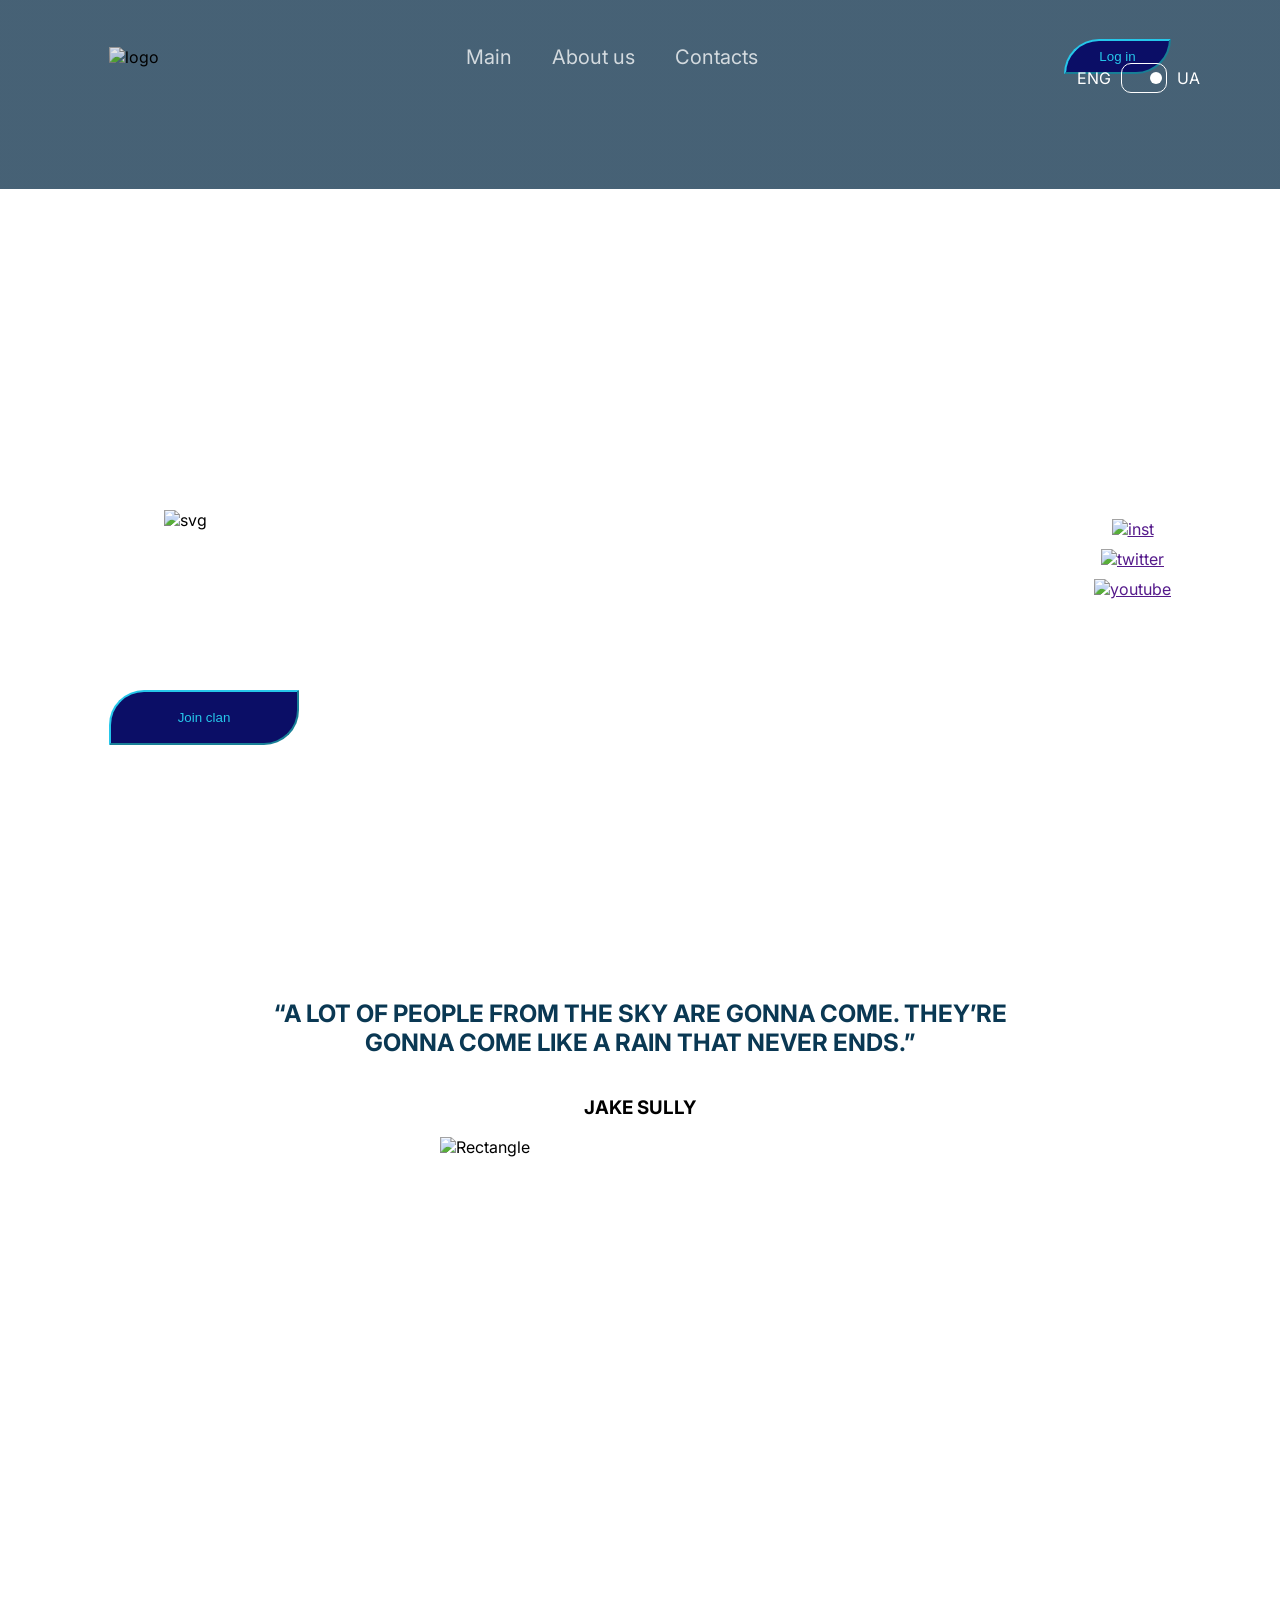
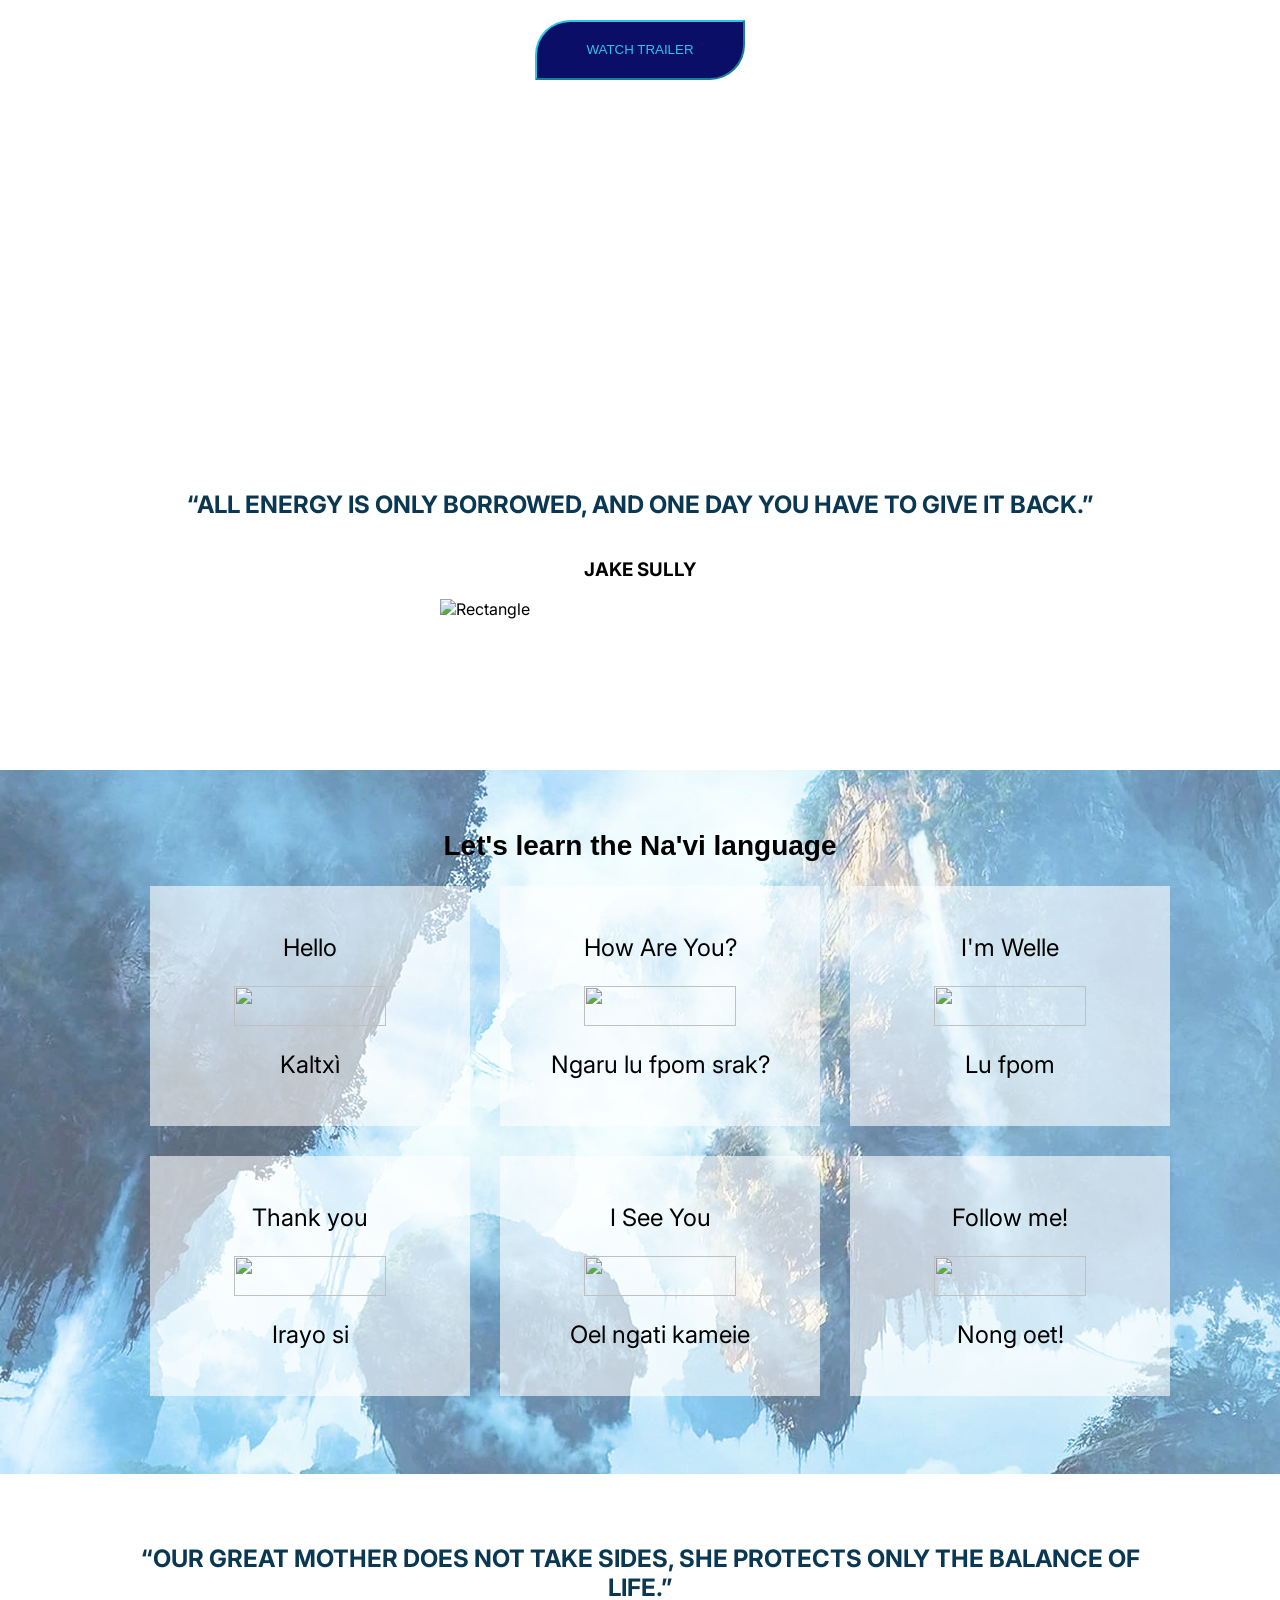
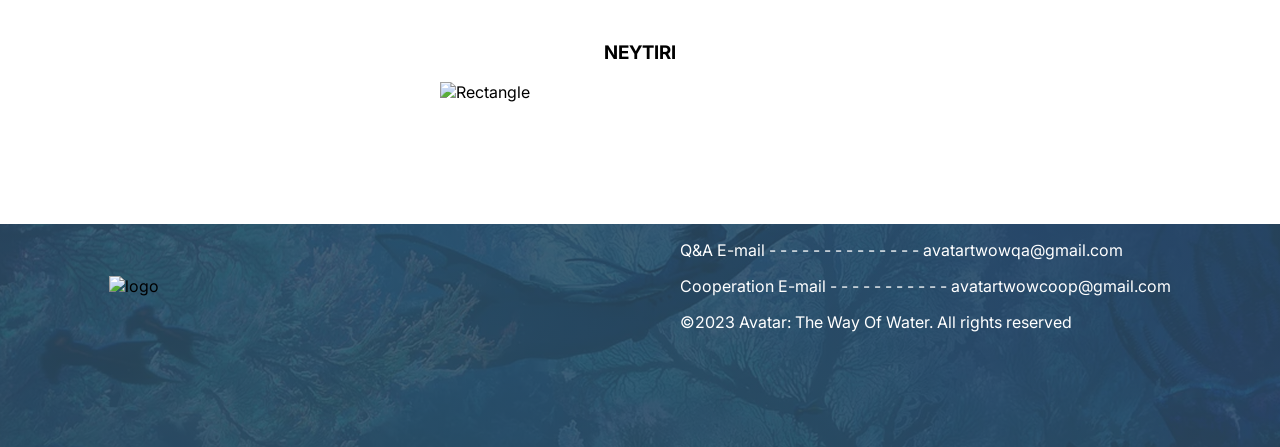
==== ENG.html @ 8735a87e "lol" ====
<!DOCTYPE html>
<html lang="en">
<head>
    <link rel="preconnect" href="https://fonts.googleapis.com">
    <link rel="preconnect" href="https://fonts.gstatic.com" crossorigin>
    <link href="https://fonts.googleapis.com/css2?family=Bilbo+Swash+Caps&family=Headland+One&family=Inter:ital,opsz,wght@0,14..32,100..900;1,14..32,100..900&family=Montserrat:ital,wght@0,100..900;1,100..900&family=Roboto+Slab:wght@100..900&display=swap" rel="stylesheet">
    <link rel="stylesheet" href="./css/modern-normalize.css">
    <link rel="stylesheet" href="./css/style.css">
    <meta charset="UTF-8">
    <meta name="viewport" content="width=device-width, initial-scale=1.0">
    <title>Avatar</title>
</head>
<body>
    <header>
        <section class="header">
        <div class="container">
        <img class="header-logo" src="./img/avatar-logo.png" alt="logo">
        <nav>
            <ul class="nav_list">
                <li class="nav_list_item"><a href="#"></a>Main</li>
                <li class="nav_list_item"><a href="#"></a>About us</li>
                <li class="nav_list_item"><a href="#"></a>Contacts</li>
            </ul>
        </nav>
        <button class="btn header_btn">Log in</button>
        </div>
        <div class="languae_switch">
            <a class="swith_a"  href=""><p>ENG</p></a>
            <div class="swith">
                <div class="swith_dot">

                </div>
            </div>
            <a class="swith_a" href="./index.html"><p>UA</p></a>
        </div>
        </section>
    </header>
    <main>
        <section class="hero">
            <div class="container">
                <div class="hero_content">
            <p class="hero_title">
                Oe perlltxe hu tsamsiyu! <br>
            Ngari hu Eywa salew tirea, <br>
            tokx 'ì'awn slu Na'viyä hapxì. <br>
            Säwem nìayoeng! <br>
            </p>

<img class="hero_img" src="./img/Rectangle.svg" alt="svg">

<p class="hero_title">
    I'm speaking with the warrior <br>
Your spirit goes with Eywa,  <br>
your body stays behind to  <br>
become part of the People. <br>
Fight with us! <br>
</p>

<button class="btn hero_btn">Join clan</button>
                </div>
<ul class="hero_socials">
<li class="hero_socials_item"><a href=""><img src="./img/inst.png" alt="inst"></a></li>
<li class="hero_socials_item"><a href=""><img src="./img/twitter.png" alt="twitter"></a></li>
<li class="hero_socials_item"><a href=""><img src="./img/youtube.png" alt="youtube"></a></li>
</ul>


</div>
        </section>

        <section class="quote">
            <div class="container">
                <div class="quote_text_img">

            <h2 class="quote_h2">
               “A LOT OF PEOPLE FROM THE SKY ARE GONNA COME. THEY’RE <br>
                GONNA COME LIKE A RAIN THAT NEVER ENDS.” 
            </h2>
            
            <h3 class="quote_author">JAKE SULLY</h3>

            <img class="quote_img" src="./img/Rectangle.png" alt="Rectangle">
                </div>
            </div>
        </section>

        <section class="trailer">
            <div class="container">
                <div class="trailer_btn_div">
            <button class="btn trailer_btn">WATCH TRAILER</button>
            </div>
        </section>

        <section class="quote">
            <div class="container">
                <div class="quote_text_img">
            <h2 class="quote_h2">
                “ALL ENERGY IS ONLY BORROWED, AND ONE DAY YOU HAVE TO GIVE IT BACK.”
            </h2>
            <h3 class="quote_author">
            JAKE SULLY 
            </h3>
            <img class="quote_img" src="./img/Rectangle.png" alt="Rectangle">
            </div>
            </div>
        </section>

        <section class="language">
    <div class="container">
        <h2 class="language_h2">Let's learn the Na'vi language</h2>
        <div class="list_container">
        <ul class="language_list">
            <li class="language_card">
                <p class="language_uk">Hello</p>
                <img class="language_img" src="./img/Rectangle-right.svg" alt="">
                <p class="language_navy">Kaltxì</p>
            </li>

            <li class="language_card">
                <p class="language_uk">How Are You?</p>
                <img class="language_img" src="./img/Rectangle.png" alt="">
                <p class="language_navy">Ngaru lu fpom srak?</p>
            </li>

            <li class="language_card">
                <p class="language_uk">I'm Wellе</p>
                <img class="language_img" src="./img/Rectangle-left.svg" alt="">
                <p class="language_navy">Lu fpom</p>
            </li>

            <li class="language_card">
                <p class="language_uk">Thank you</p>
                <img class="language_img" src="./img/Rectangle-right.svg" alt="">
                <p class="language_navy">Irayo si</p>
            </li>

            <li class="language_card">
                <p class="language_uk">I See You</p>
                <img class="language_img" src="./img/Rectangle.png" alt="">
                <p class="language_navy">Oel ngati kameie</p>
            </li>

            <li class="language_card">
                <p class="language_uk">Follow me!</p>
                <img class="language_img" src="./img/Rectangle-left.svg" alt="">
                <p class="language_navy">Nong oet!</p>
            </li>
        </ul>
        </div>
    </div>
</section>


        <section class="quote">
            <div class="container">
                <div class="quote_text_img">
            <h2 class="quote_h2">
                “OUR GREAT MOTHER DOES NOT TAKE SIDES,
SHE PROTECTS ONLY THE BALANCE OF LIFE.”
            </h2>
            <h3 class="quote_author">
                NEYTIRI
            </h3>
            <img class="quote_img" src="./img/Rectangle.png" alt="Rectangle">
            </div>

            </div>
        </section>
    </main>
    <footer>
    <section class="footer">
        <div class="container">
            <div class="footer_left">
            <img class="footer_logo" src="./img/avatar-logo.png" alt="logo">
            </div>

            <div class="footer_info">
                <p>Q&A E-mail - - - - - - - - - - - - - - avatartwowqa@gmail.com</p>
                <p>Cooperation E-mail - - - - - - - - - - - avatartwowcoop@gmail.com</p>
                <p>©2023 Avatar: The Way Of Water. All rights reserved</p>
            </div>
        </div>
    </section>
</footer>

</body>
</html>
---- css/style.css ----
:root {
--main-white-color: #FFFFFF;
--main-gray-color: #141414;
--main-black-color: #000000;
--main-primari-color: #26C7EA;
--main-blue-darck-color: #0B0E66;
--main-deep-blue: #0A3853;
--main-border-color: rgba(43, 74, 97, 0.87);
--main-light-blue: #94CFFF;
}

body {
  margin: 0;
  font-family: "Inter", sans-serif;
}

.btn {
  margin: 0;
  font-family: "HeadlandOne", sans-serif;
}

.container {
  max-width: 1062px;
  padding: 0 15px;
  margin: 0 auto;
}

header {
  width: 100%;
  height: 150px;
  padding-top: 39px;
 background-image: linear-gradient(rgba(43, 74, 97, 0.87), rgba(43, 74, 97, 0.87)),
 url(../img/bacground-header.png);
 background-size: cover;
 background-repeat: no-repeat;
 background-position: center;
 
}

.header-logo {
  filter: brightness(90%);
}

.header_btn {
  width: 107px;
  height: 35px;
  border-radius: 35px 0px 35px 0px;
  border-color: #26C7EA;
  background-color: #0B0E66;
  color: #26C7EA;
}

.header_btn:hover {
  background-color: #0a0d58bd;
  cursor: pointer;
}

.languae_switch {
  display: flex;
  justify-content: center;
  align-items: center;
  position: absolute;
  gap: 10px;
  top: 78px;
  bottom: 2000px;
  right: 80px;
  color: #FFFFFF;
}

.swith {
  width: 36px;
  height: 20px;
  border-radius: 10px;
  border: 1px solid white;
  display: flex;
  justify-content: flex-end;
  align-items: center;
  padding: 4px;
}


.swith_a {
  color: #FFFFFF;
  text-decoration: none;
}

.swith_dot {
  width: 12px;
  height: 12px;
  background-color: #FFFFFF;
  border-radius: 50%;
}



.hero {
  width: 100%;
  height: 740px;
  position: relative;
  display: flex;
  align-items: center;
  background-image: url(../img/hero-bacground.png);
  background-repeat: no-repeat;
  background-size: cover;
  background-position: center;
}

.hero::after {
  content: "";
  position: absolute;
  width: 100%;
  height: 4px;
  background-color: white;
  top: 0.01px;
}



.hero .container {
  flex-grow: 1;
  flex-basis: 100%;
  display: flex;
  align-items: center;
  justify-content: space-between;
}



.hero_title {
  color: #FFFFFF;
  font-size: 20px;
}


 
.hero_socials {
  display: flex;
  align-items: center;
  flex-direction: column;
  gap: 10px;
  list-style: none;
}

.hero_img {
  padding-left: 55px;
}

.hero_btn{
    width: 190px;
  height: 55px;
  border-radius: 35px 0px 35px 0px;
  border-color: #26C7EA;
  background-color: #0B0E66;
  color: #26C7EA;
  overflow: hidden;
  white-space: normal;
}


.quote {
  width: 100%;
  height: 350px;
}

.trailer {
  width: 100%;
  height: 741px;
}

.language {
  width: 100%;
  height: 704px;
}

footer {
  width: 100%;
  height: 223px;
}

.nav_list {
  display: flex;
  gap: 40px;
  list-style: none;
  margin: 0;
  padding: 0;
  justify-content: center;
}

.nav_list_item a {
  text-decoration: none;
  color: inherit;
  justify-content: center;
}

.nav_list_item {
  color: #ffffffc3;
  font-size: 20px;
}
.nav_list_item:hover {
  color: #94CFFF;
  cursor: pointer;
}

header .container {
  display: flex;
  align-items: center;
  justify-content: space-between;
}

.quote_text_img {
  display: flex;
  flex-direction: column;
  align-items: center;
}

.quote_img {
  width: 400px;
  height: 120px;
}

.quote_h2 {
  text-align: center;
  color: #0A3853;
  margin-top: 70px;
}

.trailer {
  background-image: url(../img/trailer.png);
  display: flex;
  align-items: center;
  background-repeat: no-repeat;
  background-size: cover;
}

.trailer_btn_div {
  display: flex;
  justify-content: center;
  align-items: center;
  height: 100%;
}

.trailer_btn {
    width: 210px;
  height: 60px;
  border-radius: 35px 0px 35px 0px;
  border-color: #26C7EA;
  background-color: #0B0E66;
  color: #26C7EA;
  overflow: hidden;
  white-space: normal;
}




.language {
  background-image: url(../img/bacground_language.png);
  background-repeat: no-repeat;
  background-size: cover;
}

.list_container {
  display: flex;
  align-items: center;
  justify-content: center;
}

.language_h2 {
  display: flex;
  justify-content: center;
  margin: 0;
  font-family: "HeadlandOne", sans-serif;
  font-size: 28px;
  padding-top: 60px;
}


.language_img {
  width: 152px;
  height: 40px;
}


.language_list {
    display: grid;
    grid-template-columns: repeat(3, auto);
    gap: 30px;
    list-style: none;
    font-size: 24px;
}

.language_card {
  
  width: 320px;
  height: 240px;
  background-color: rgba(255, 255, 266, 0.6);
  display: flex;
  justify-content: center;
  flex-direction: column;
  align-items: center;
}


.footer .container {
  display: flex;
  justify-content: space-between; 
  align-items: center;
}


footer {
 background-image: linear-gradient(rgba(43, 74, 97, 0.87), rgba(43, 74, 97, 0.87)),
 url(../img/footer_bacground.png);
 background-size: cover;
 background-repeat: no-repeat;
 background-position: center;
 background-size: cover;
}

.footer_left img {

}


.footer_info {
  color: #FFFFFF;
}
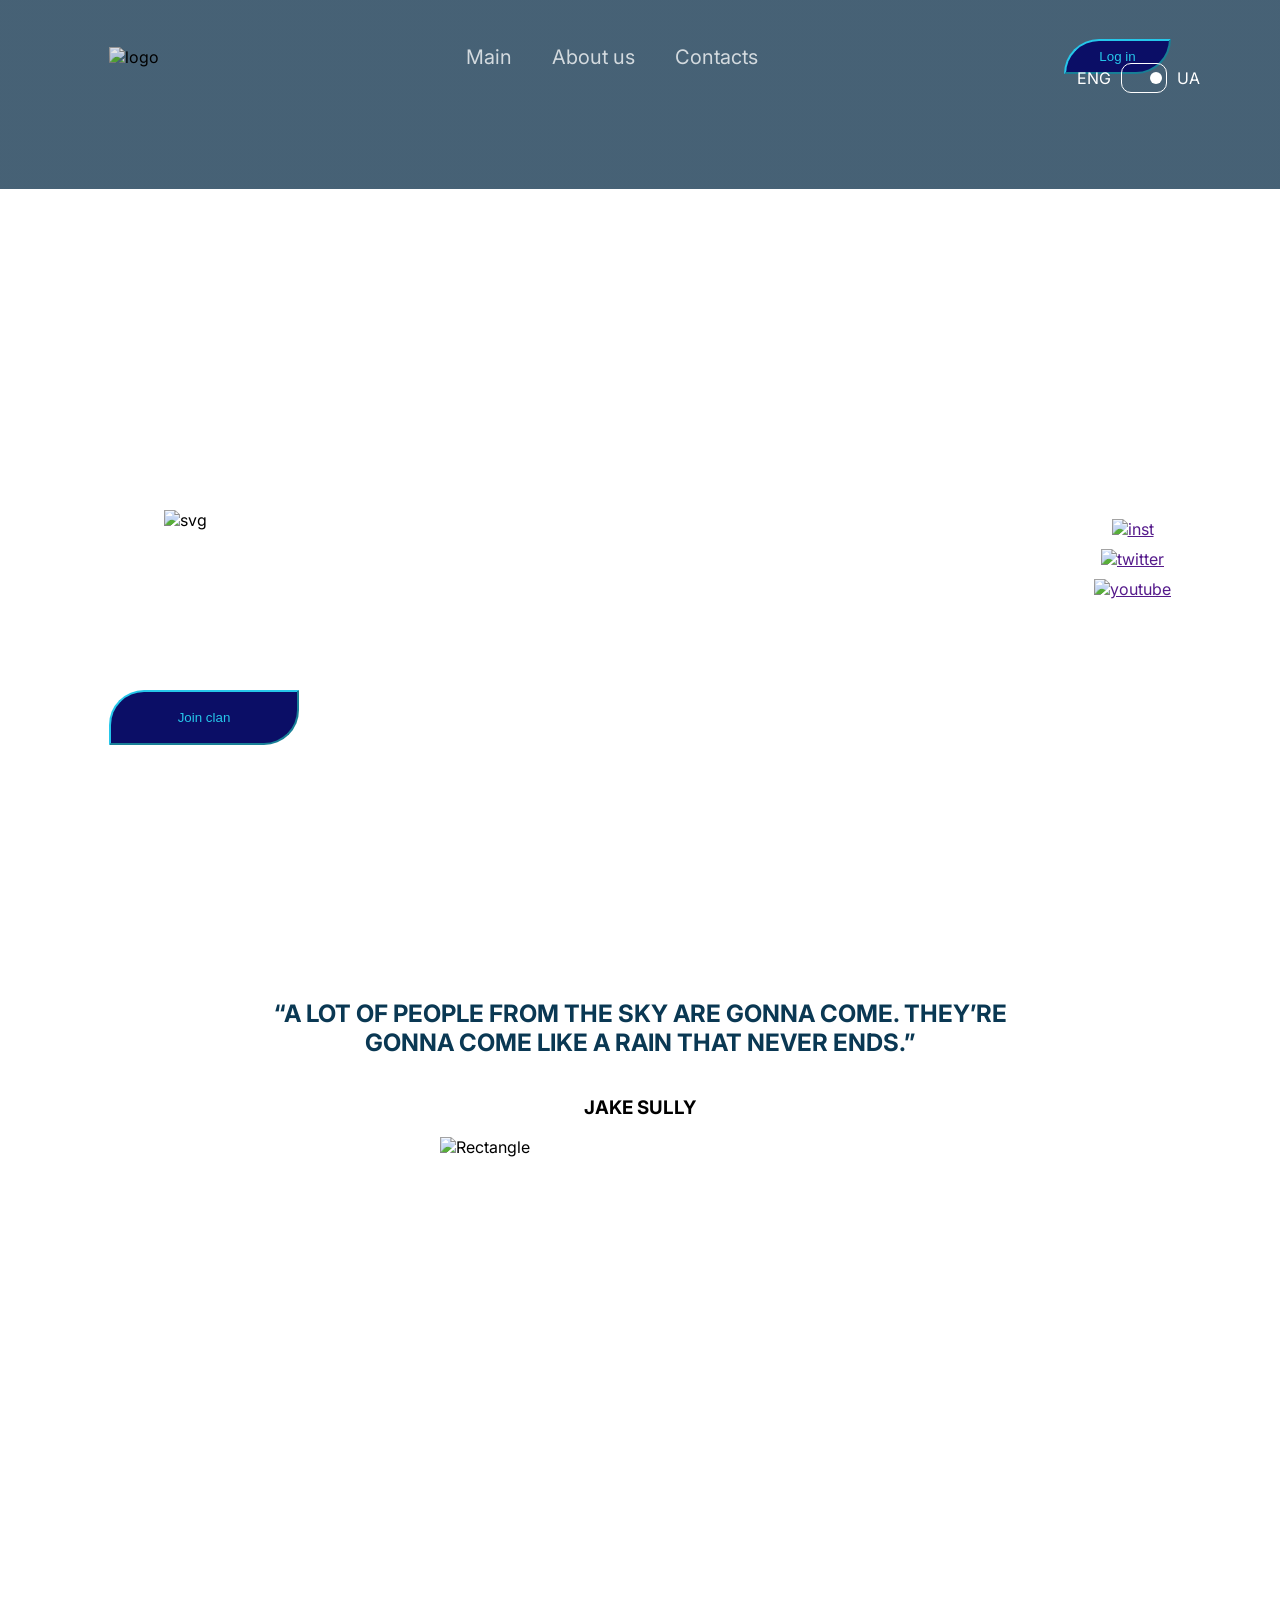
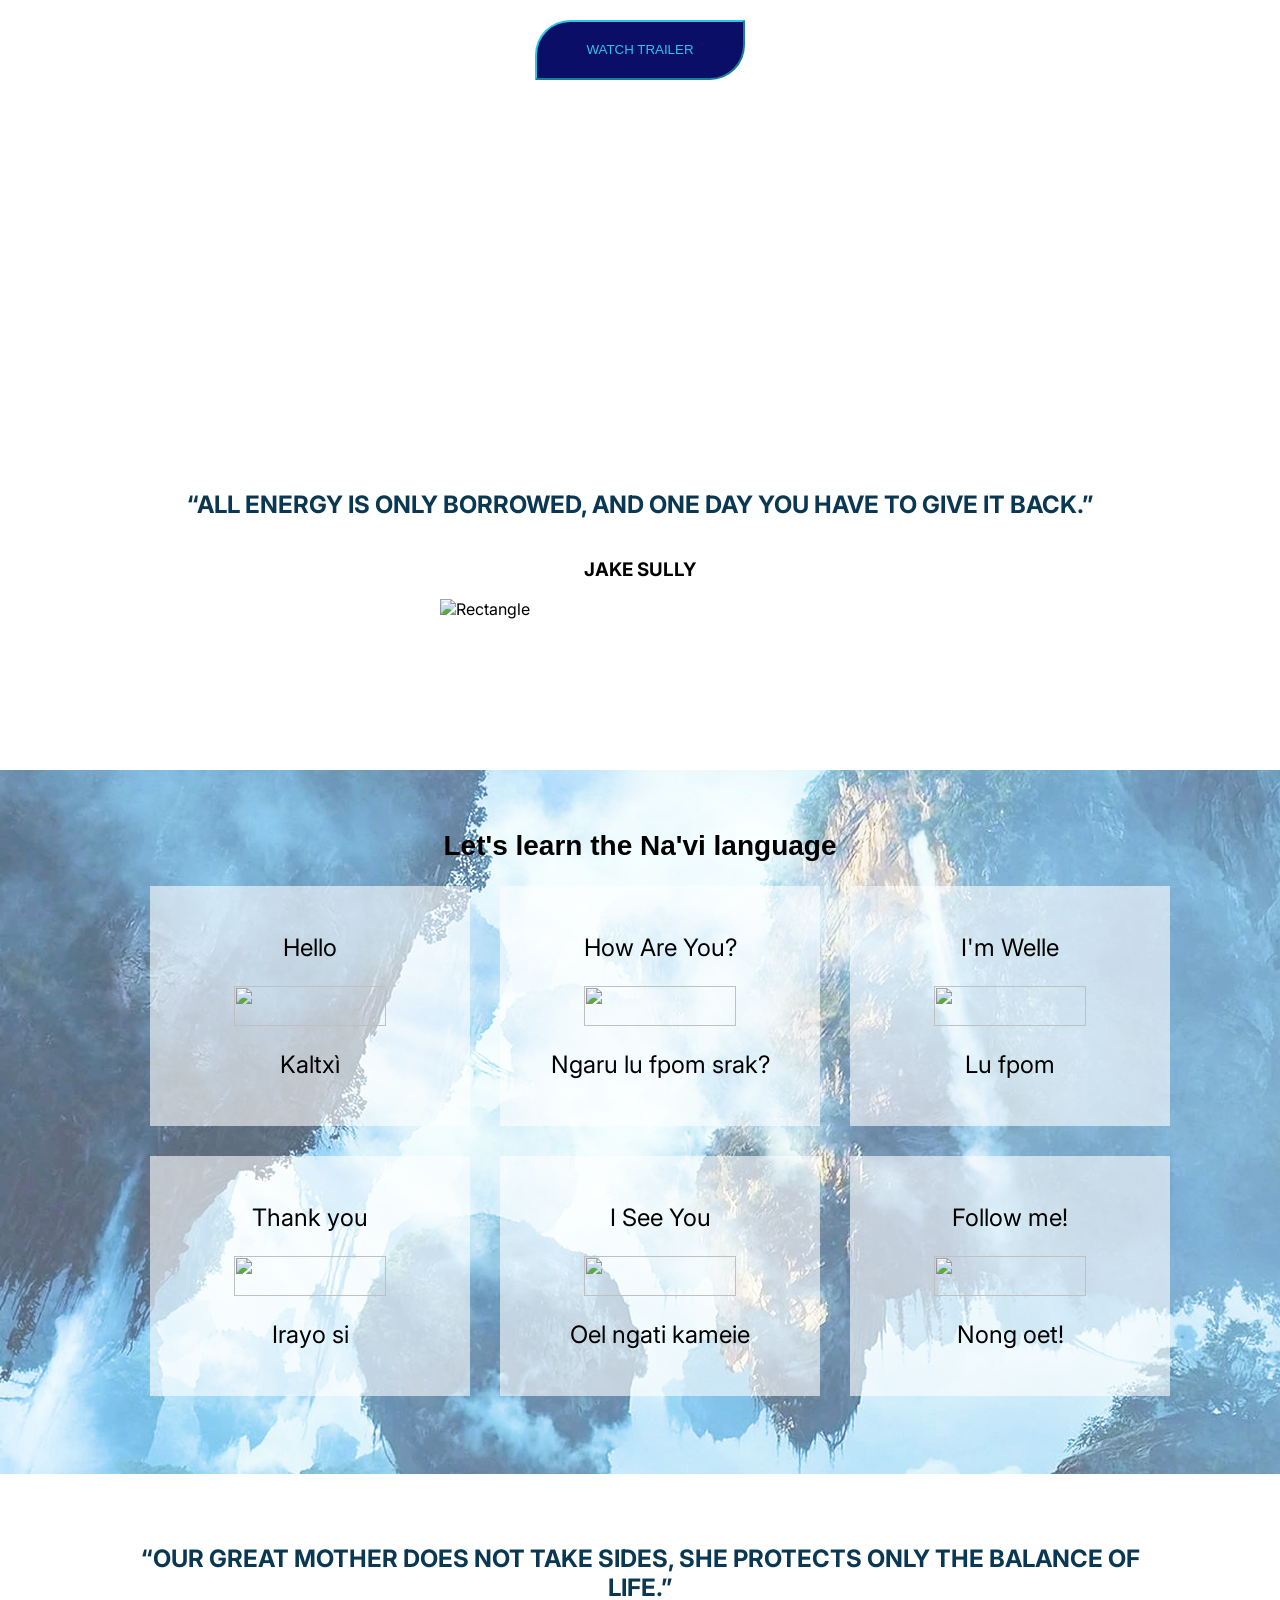
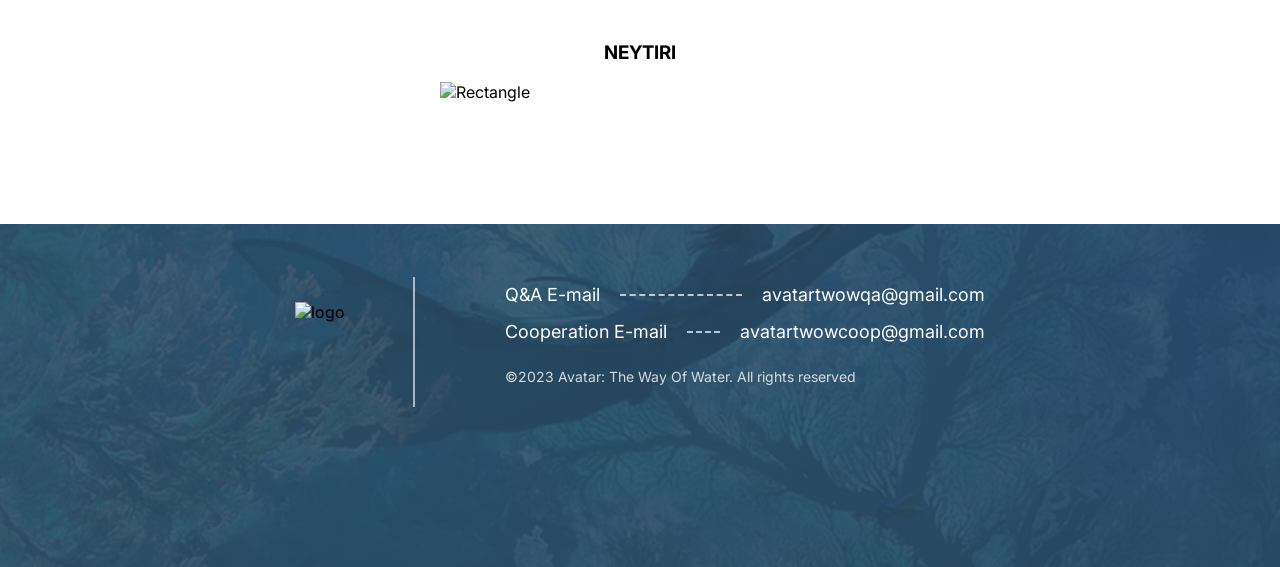
==== commit 90e7e7dc: "lol" ====
--- a/ENG.html
+++ b/ENG.html
@@ -168,19 +168,35 @@
         </section>
     </main>
     <footer>
-    <section class="footer">
-        <div class="container">
-            <div class="footer_left">
-            <img class="footer_logo" src="./img/avatar-logo.png" alt="logo">
-            </div>
-
-            <div class="footer_info">
-                <p>Q&A E-mail - - - - - - - - - - - - - - avatartwowqa@gmail.com</p>
-                <p>Cooperation E-mail - - - - - - - - - - - avatartwowcoop@gmail.com</p>
-                <p>©2023 Avatar: The Way Of Water. All rights reserved</p>
-            </div>
-        </div>
-    </section>
+  <section class="footer">
+    <div class="container footer_container">
+
+      <div class="footer_left">
+        <img class="footer_logo" src="./img/avatar-logo.png" alt="logo">
+      </div>
+
+      <div class="footer_info">
+
+        <div class="footer_row">
+          <span class="footer_label">Q&A E-mail</span>
+          <span class="footer_dash"></span>
+          <span class="footer_mail">avatartwowqa@gmail.com</span>
+        </div>
+
+        <div class="footer_row">
+          <span class="footer_label">Cooperation E-mail</span>
+          <span class="footer_dash"></span>
+          <span class="footer_mail">avatartwowcoop@gmail.com</span>
+        </div>
+
+        <p class="footer_copy">
+          ©2023 Avatar: The Way Of Water. All rights reserved
+        </p>
+
+      </div>
+
+    </div>
+  </section>
 </footer>
 
 </body>
--- a/css/style.css
+++ b/css/style.css
@@ -156,6 +156,11 @@
   white-space: normal;
 }
 
+.hero_btn:hover {
+  background-color: #0a0d58bd;
+  cursor: pointer;
+}
+
 
 .quote {
   width: 100%;
@@ -238,6 +243,12 @@
   align-items: center;
   height: 100%;
 }
+
+.trailer_btn:hover {
+  background-color: #0a0d58bd;
+  cursor: pointer;
+}
+
 
 .trailer_btn {
     width: 210px;
@@ -300,28 +311,78 @@
   align-items: center;
 }
 
-
-.footer .container {
-  display: flex;
-  justify-content: space-between; 
-  align-items: center;
-}
-
-
 footer {
- background-image: linear-gradient(rgba(43, 74, 97, 0.87), rgba(43, 74, 97, 0.87)),
- url(../img/footer_bacground.png);
- background-size: cover;
- background-repeat: no-repeat;
- background-position: center;
- background-size: cover;
-}
-
-.footer_left img {
-
-}
-
+  padding: 60px 0;
+  background-image: linear-gradient(rgba(43, 74, 97, 0.87), rgba(43, 74, 97, 0.87)),
+    url(../img/footer_bacground.png);
+  background-size: cover;
+  background-repeat: no-repeat;
+  background-position: center;
+  position: relative;
+  z-index: 2;
+}
+
+.footer_container {
+  display: flex;
+  align-items: center;
+  justify-content: center;
+  gap: 90px;
+}
+
+.footer_left {
+  position: relative;
+  padding-right: 70px;
+}
+
+.footer_left::after {
+  content: "";
+  position: absolute;
+  right: 0;
+  top: 50%;
+  transform: translateY(-50%);
+  width: 2px;
+  height: 130px;
+  background: rgba(255,255,255,0.6);
+}
+
+.footer_logo {
+  height: 80px;
+  display: block;
+}
 
 .footer_info {
-  color: #FFFFFF;
-}
+  color: #fff;
+  display: flex;
+  flex-direction: column;
+  gap: 16px;
+  min-width: 480px;
+}
+
+.footer_row {
+  display: flex;
+  align-items: center; 
+  gap: 10px; 
+  font-size: 18px;
+}
+
+.footer_label {
+  white-space: nowrap; 
+}
+
+.footer_dash {
+  flex: 1;
+  border-bottom: 2px dashed rgba(255,255,255,0.7);
+  margin: 0 10px; 
+}
+
+.footer_mail {
+  white-space: nowrap; 
+}
+
+.footer_copy {
+  margin-top: 10px;
+  font-size: 14px;
+  opacity: 0.8;
+}
+
+
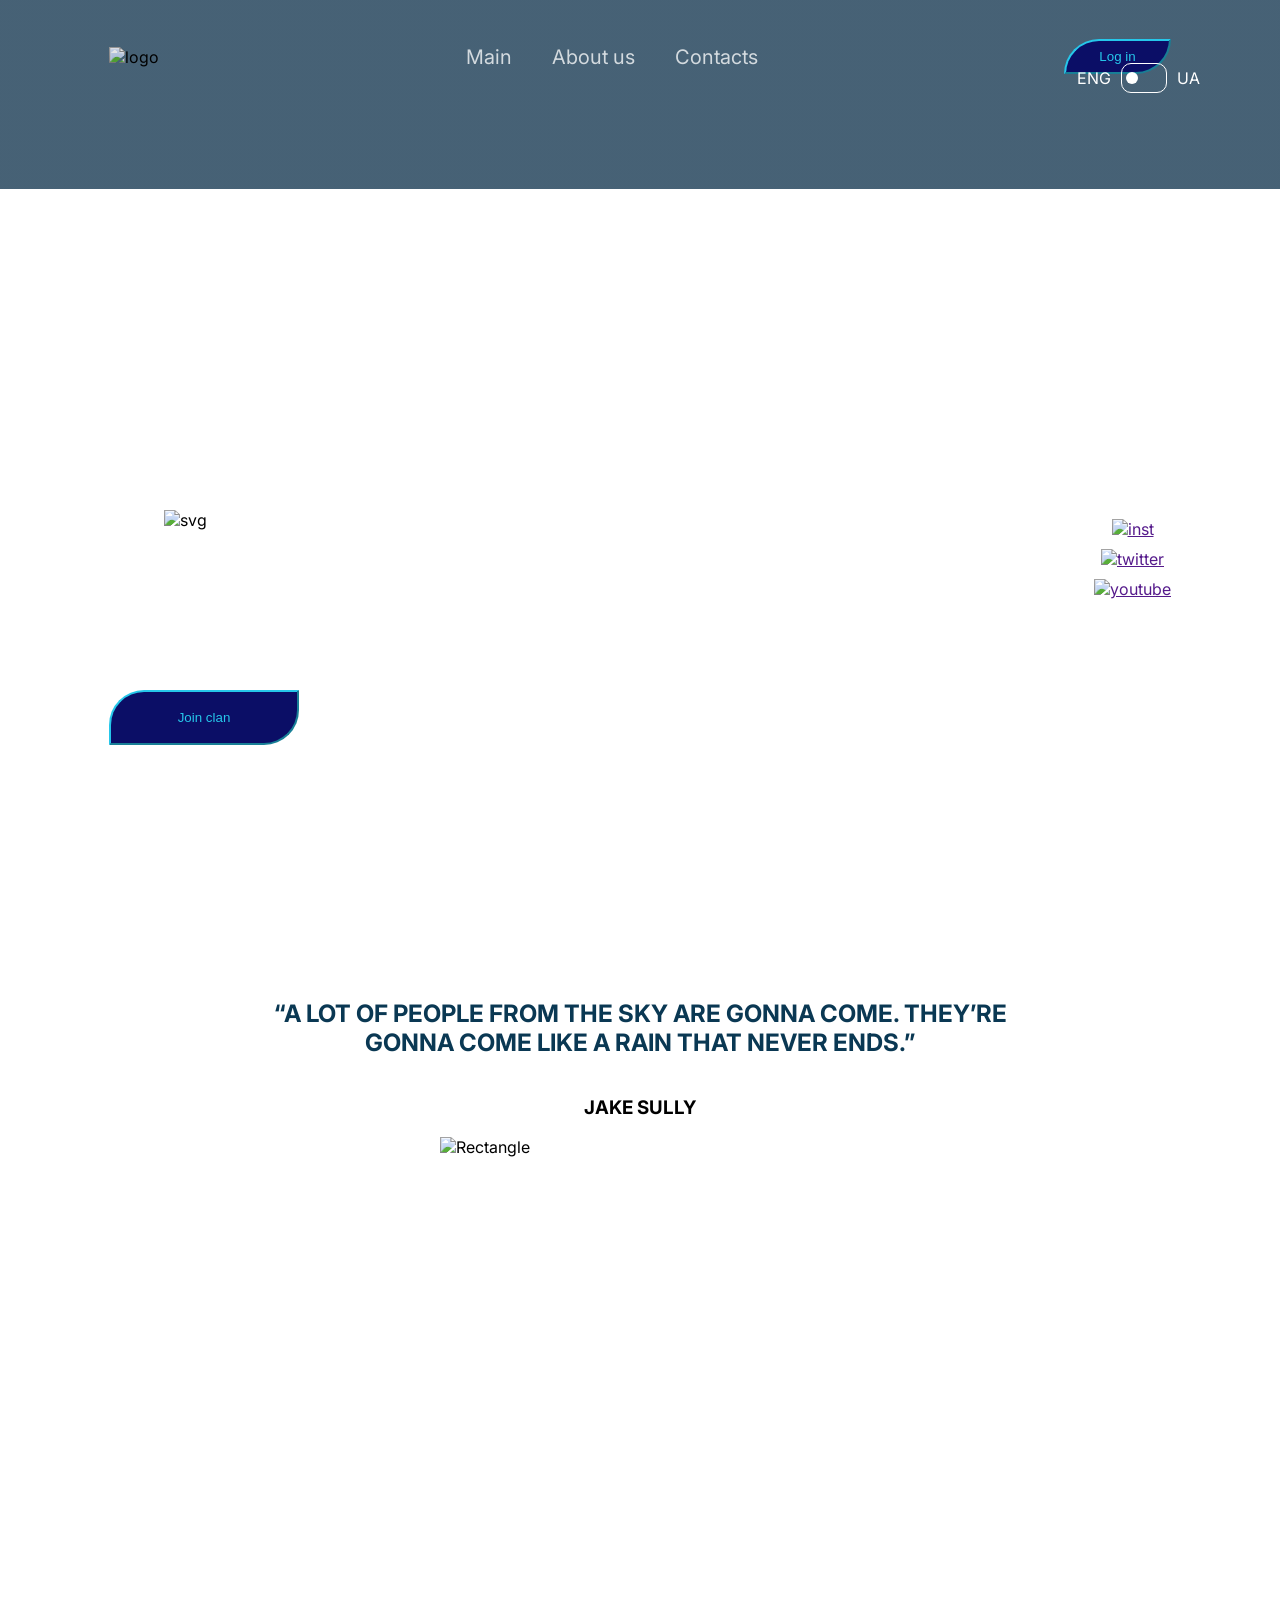
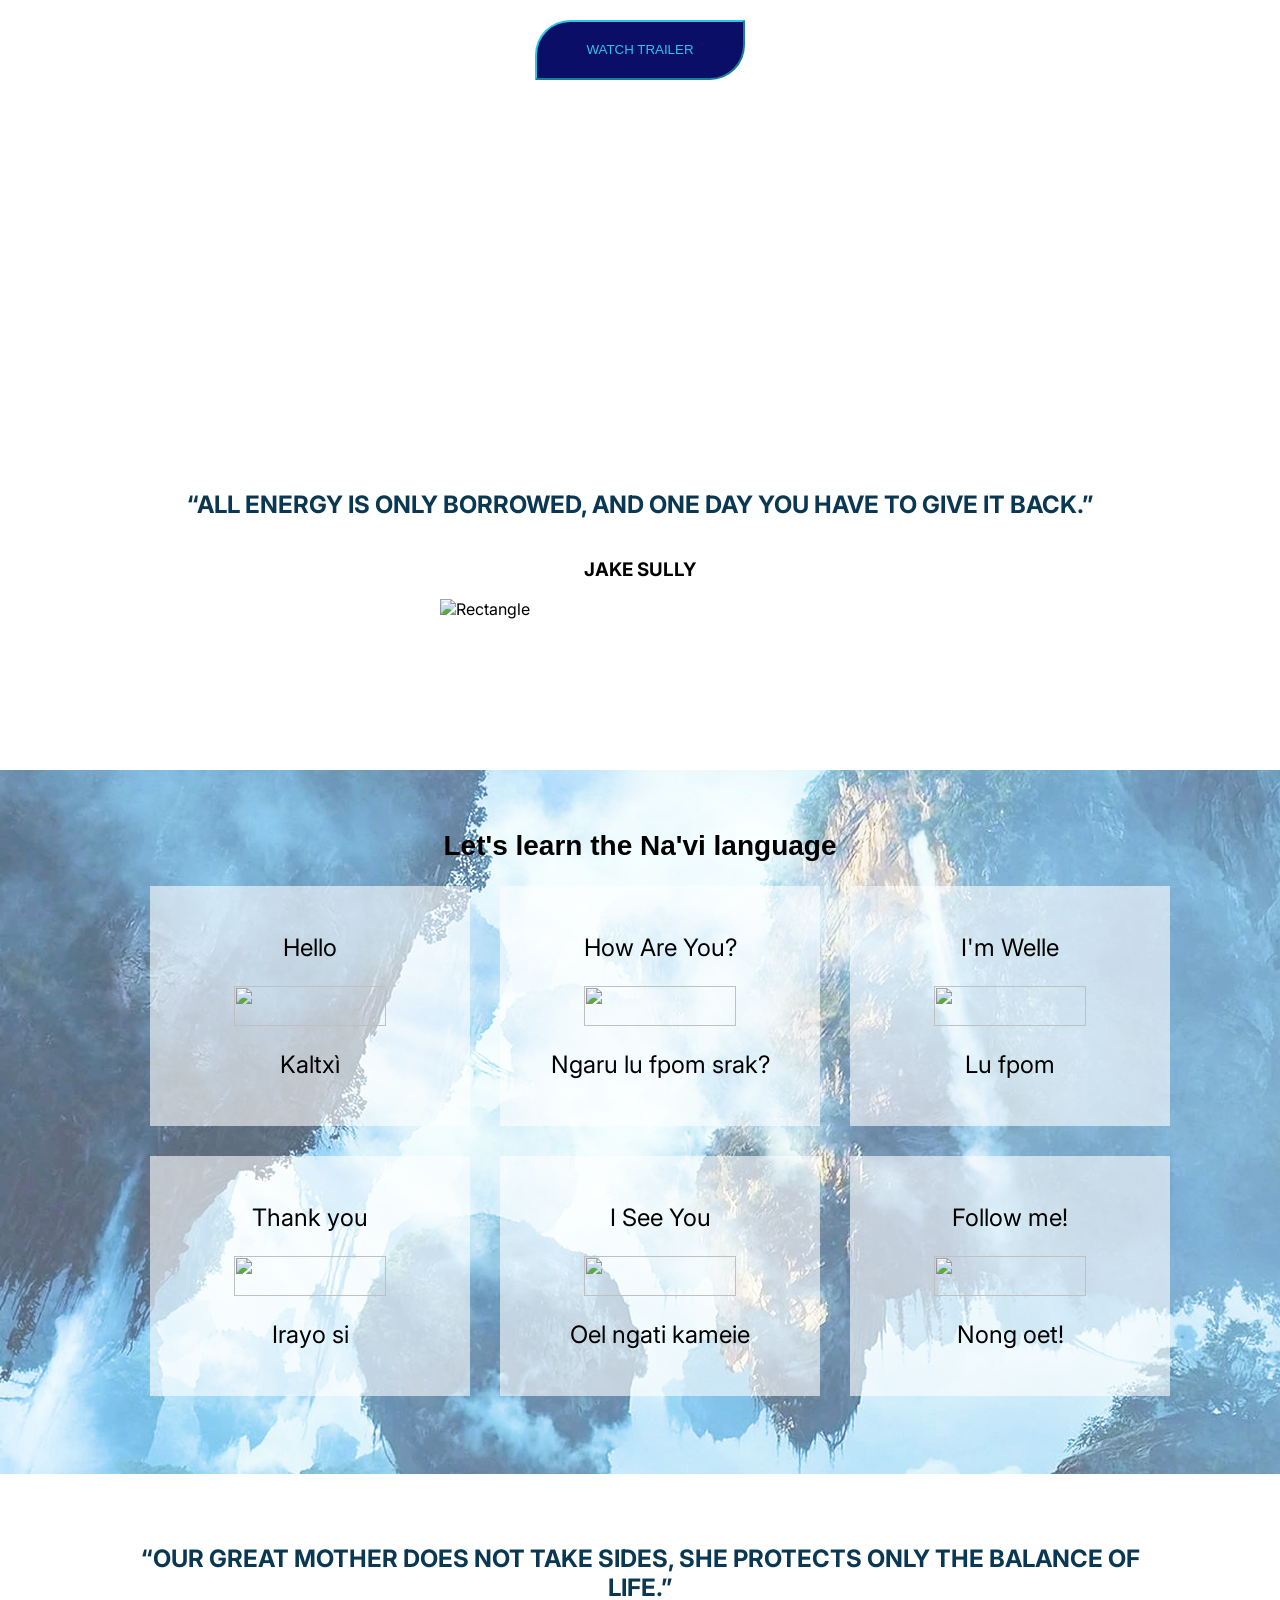
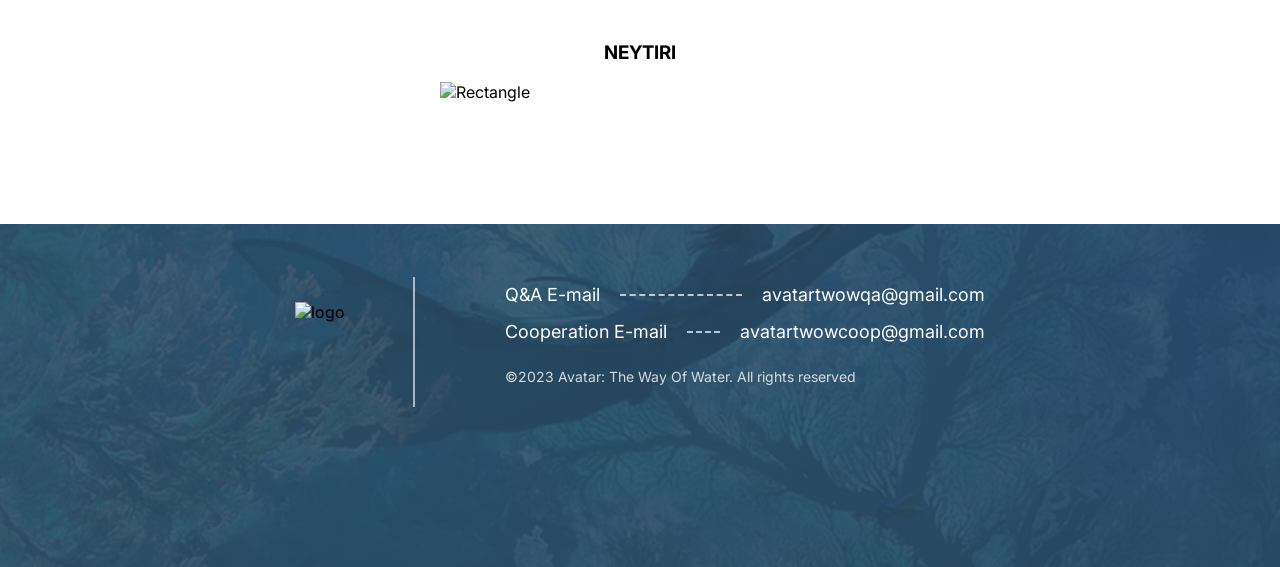
==== commit ab57533c: "lol" ====
--- a/ENG.html
+++ b/ENG.html
@@ -26,7 +26,7 @@
         </div>
         <div class="languae_switch">
             <a class="swith_a"  href=""><p>ENG</p></a>
-            <div class="swith">
+            <div class="swith_eng">
                 <div class="swith_dot">
 
                 </div>
--- a/css/style.css
+++ b/css/style.css
@@ -4,9 +4,11 @@
 --main-black-color: #000000;
 --main-primari-color: #26C7EA;
 --main-blue-darck-color: #0B0E66;
+--main-blue-darck2-color: #0a0d58bd;
 --main-deep-blue: #0A3853;
 --main-border-color: rgba(43, 74, 97, 0.87);
 --main-light-blue: #94CFFF;
+--main_gray2-color: #ffffffc3;
 }
 
 body {
@@ -16,7 +18,13 @@
 
 .btn {
   margin: 0;
-  font-family: "HeadlandOne", sans-serif;
+  font-family: "Headland One", sans-serif;
+   width: 107px;
+  height: 35px;
+  border-radius: 35px 0px 35px 0px;
+  border-color: var(--main-primari-color);
+  background-color: var(--main-blue-darck-color);
+  color: var(--main-primari-color);
 }
 
 .container {
@@ -45,13 +53,13 @@
   width: 107px;
   height: 35px;
   border-radius: 35px 0px 35px 0px;
-  border-color: #26C7EA;
-  background-color: #0B0E66;
-  color: #26C7EA;
+  border-color: var(--main-primari-color);
+  background-color: var(--main-blue-darck-color);
+  color: var(--main-primari-color);
 }
 
 .header_btn:hover {
-  background-color: #0a0d58bd;
+  background-color: var(--main-blue-darck-color);
   cursor: pointer;
 }
 
@@ -64,30 +72,41 @@
   top: 78px;
   bottom: 2000px;
   right: 80px;
-  color: #FFFFFF;
+  color: var(--main-white-color);
 }
 
 .swith {
   width: 36px;
   height: 20px;
   border-radius: 10px;
-  border: 1px solid white;
+  border: 1px solid var(--main-white-color);
   display: flex;
   justify-content: flex-end;
   align-items: center;
   padding: 4px;
 }
 
+.swith_eng {
+  width: 36px;
+  height: 20px;
+  border-radius: 10px;
+  border: 1px solid var(--main-white-color);
+  display: flex;
+  justify-content: flex-start;
+  align-items: center;
+  padding: 4px;
+}
+
 
 .swith_a {
-  color: #FFFFFF;
+  color: var(--main-white-color);
   text-decoration: none;
 }
 
 .swith_dot {
   width: 12px;
   height: 12px;
-  background-color: #FFFFFF;
+  background-color: var(--main-white-color);
   border-radius: 50%;
 }
 
@@ -110,7 +129,7 @@
   position: absolute;
   width: 100%;
   height: 4px;
-  background-color: white;
+  background-color: var(--main-white-color);
   top: 0.01px;
 }
 
@@ -127,7 +146,7 @@
 
 
 .hero_title {
-  color: #FFFFFF;
+  color: var(--main-white-color);
   font-size: 20px;
 }
 
@@ -148,39 +167,13 @@
 .hero_btn{
     width: 190px;
   height: 55px;
-  border-radius: 35px 0px 35px 0px;
-  border-color: #26C7EA;
-  background-color: #0B0E66;
-  color: #26C7EA;
-  overflow: hidden;
-  white-space: normal;
 }
 
 .hero_btn:hover {
-  background-color: #0a0d58bd;
+  background-color: var(--main-blue-darck-color);
   cursor: pointer;
 }
 
-
-.quote {
-  width: 100%;
-  height: 350px;
-}
-
-.trailer {
-  width: 100%;
-  height: 741px;
-}
-
-.language {
-  width: 100%;
-  height: 704px;
-}
-
-footer {
-  width: 100%;
-  height: 223px;
-}
 
 .nav_list {
   display: flex;
@@ -198,11 +191,11 @@
 }
 
 .nav_list_item {
-  color: #ffffffc3;
+  color: var(--main_gray2-color);
   font-size: 20px;
 }
 .nav_list_item:hover {
-  color: #94CFFF;
+  color: var(--main-light-blue);
   cursor: pointer;
 }
 
@@ -210,6 +203,12 @@
   display: flex;
   align-items: center;
   justify-content: space-between;
+}
+
+
+.quote {
+  width: 100%;
+  height: 350px;
 }
 
 .quote_text_img {
@@ -225,8 +224,13 @@
 
 .quote_h2 {
   text-align: center;
-  color: #0A3853;
+  color: var(--main-deep-blue);
   margin-top: 70px;
+}
+
+.trailer {
+  width: 100%;
+  height: 741px;
 }
 
 .trailer {
@@ -245,7 +249,6 @@
 }
 
 .trailer_btn:hover {
-  background-color: #0a0d58bd;
   cursor: pointer;
 }
 
@@ -253,16 +256,15 @@
 .trailer_btn {
     width: 210px;
   height: 60px;
-  border-radius: 35px 0px 35px 0px;
-  border-color: #26C7EA;
-  background-color: #0B0E66;
-  color: #26C7EA;
-  overflow: hidden;
-  white-space: normal;
-}
-
-
-
+}
+
+
+
+
+.language {
+  width: 100%;
+  height: 704px;
+}
 
 .language {
   background-image: url(../img/bacground_language.png);
@@ -280,7 +282,7 @@
   display: flex;
   justify-content: center;
   margin: 0;
-  font-family: "HeadlandOne", sans-serif;
+  font-family: "Headland One", sans-serif;
   font-size: 28px;
   padding-top: 60px;
 }
@@ -304,11 +306,17 @@
   
   width: 320px;
   height: 240px;
-  background-color: rgba(255, 255, 266, 0.6);
+  background-color: rgba(255, 255, 255, 0.6);
   display: flex;
   justify-content: center;
   flex-direction: column;
   align-items: center;
+}
+
+
+footer {
+  width: 100%;
+  height: 223px;
 }
 
 footer {
@@ -351,7 +359,7 @@
 }
 
 .footer_info {
-  color: #fff;
+  color: var(--main-white-color);
   display: flex;
   flex-direction: column;
   gap: 16px;
